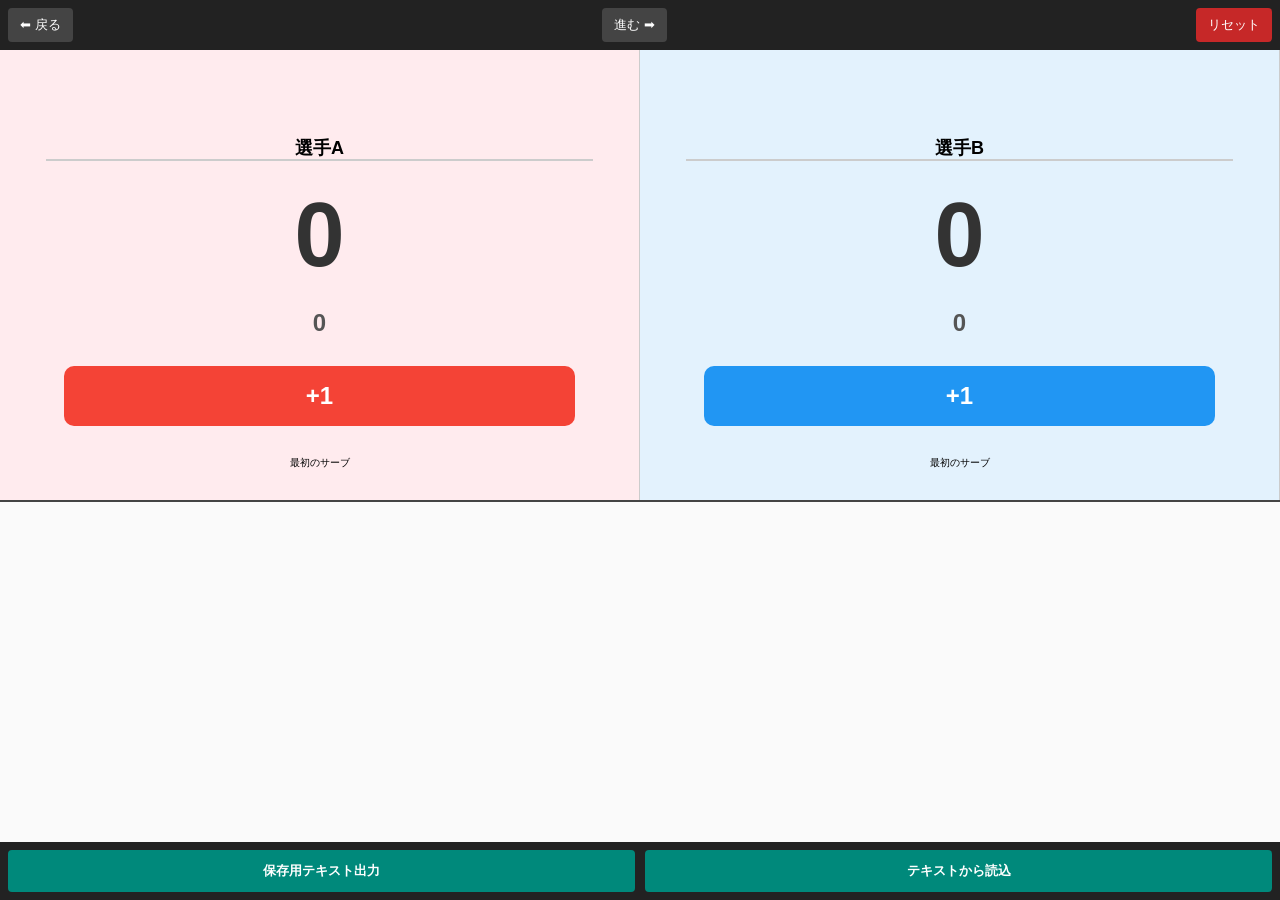
==== index.html @ 8c9dbdf0 "rename to index.html" ====
<!DOCTYPE html>
<html lang="ja">
<head>
    <meta charset="UTF-8">
    <meta name="viewport" content="width=device-width, initial-scale=1.0, maximum-scale=1.0, user-scalable=no">
    <title>卓球スコア SimpleCloud</title>
    <link rel="stylesheet" href="styles.css">
</head>
<body>

    <div class="header">
        <button onclick="undo()">⬅ 戻る</button>
        <button onclick="redo()">進む ➡</button>
        <button onclick="resetAll()" style="background:#c62828;">リセット</button>
    </div>

    <div class="match-area">
        <div id="zone1" class="player-zone p1">
            <div class="serve-indicator">SERVE 🏓</div>
            <input type="text" id="name1" class="player-name" value="選手A">
            <div id="score1" class="score-display">0</div>
            <div class="set-count" id="sets1">0</div>
            <button class="add-btn" onclick="addPoint(1)">+1</button>
            <button onclick="setInitialServer(1)" style="font-size:10px; border:none; background:none;">最初のサーブ</button>
        </div>
        <div id="zone2" class="player-zone p2">
            <div class="serve-indicator">SERVE 🏓</div>
            <input type="text" id="name2" class="player-name" value="選手B">
            <div id="score2" class="score-display">0</div>
            <div class="set-count" id="sets2">0</div>
            <button class="add-btn" onclick="addPoint(2)">+1</button>
            <button onclick="setInitialServer(2)" style="font-size:10px; border:none; background:none;">最初のサーブ</button>
        </div>
    </div>

    <div class="history-container" id="history"></div>

    <div class="footer">
        <button onclick="exportData()">保存用テキスト出力</button>
        <button onclick="importData()">テキストから読込</button>
    </div>

    <script src="script.js"></script>
</body>
</html>
---- styles.css ----
:root {
            --player1-bg: #ffebee; --player1-accent: #f44336;
            --player2-bg: #e3f2fd; --player2-accent: #2196f3;
            --serve-color: #ffd700;
        }
        body { font-family: sans-serif; margin: 0; height: 100vh; display: flex; flex-direction: column; background: #333; color: #333; overflow: hidden; }
        .header { display: flex; justify-content: space-between; background: #222; padding: 8px; }
        .header button { background: #444; color: white; border: none; padding: 8px 12px; border-radius: 4px; }
        .match-area { display: flex; flex: 0 0 50%; background: #fff; }
        .player-zone { flex: 1; display: flex; flex-direction: column; align-items: center; justify-content: space-evenly; position: relative; border-right: 1px solid #ccc; }
        .p1 { background-color: var(--player1-bg); }
        .p2 { background-color: var(--player2-bg); }
        .serve-indicator { height: 24px; font-size: 12px; font-weight: bold; padding: 2px 10px; border-radius: 12px; visibility: hidden; }
        .serving .serve-indicator { visibility: visible; background: var(--serve-color); }
        .player-name { width: 85%; font-size: 18px; font-weight: bold; text-align: center; border: none; background: transparent; border-bottom: 2px solid #ccc; }
        .score-display { font-size: 90px; font-weight: bold; line-height: 1; }
        .set-count { font-size: 24px; font-weight: bold; color: #555; }
        .add-btn { width: 80%; height: 60px; font-size: 24px; font-weight: bold; border: none; border-radius: 10px; color: white; }
        .p1 .add-btn { background-color: var(--player1-accent); }
        .p2 .add-btn { background-color: var(--player2-accent); }
        .history-container { flex: 1; overflow-y: auto; background: #fafafa; padding: 10px; border-top: 2px solid #444; }
        .history-item { display: flex; justify-content: space-between; padding: 4px 8px; margin-bottom: 2px; background: white; font-size: 12px; border-bottom: 1px solid #ddd; }
        .footer { display: flex; padding: 8px; background: #222; gap: 10px; }
        .footer button { flex: 1; padding: 12px; border: none; border-radius: 4px; background: #00897b; color: white; font-weight: bold; }
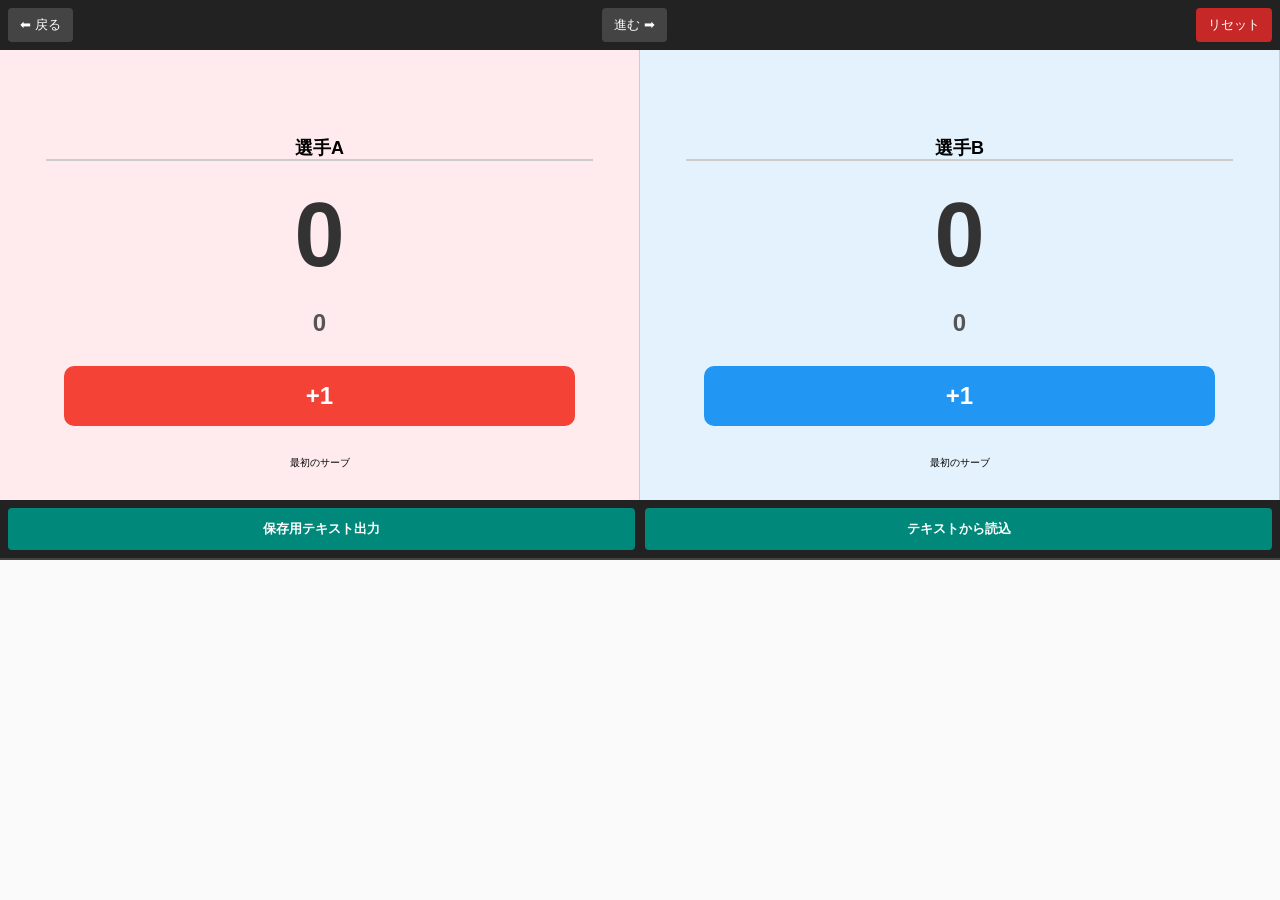
==== commit 8c17a948: "move save/load above a history" ====
--- a/index.html
+++ b/index.html
@@ -33,13 +33,13 @@
         </div>
     </div>
 
-    <div class="history-container" id="history"></div>
-
     <div class="footer">
         <button onclick="exportData()">保存用テキスト出力</button>
         <button onclick="importData()">テキストから読込</button>
     </div>
 
+    <div class="history-container" id="history"></div>
+
     <script src="script.js"></script>
 </body>
 </html>
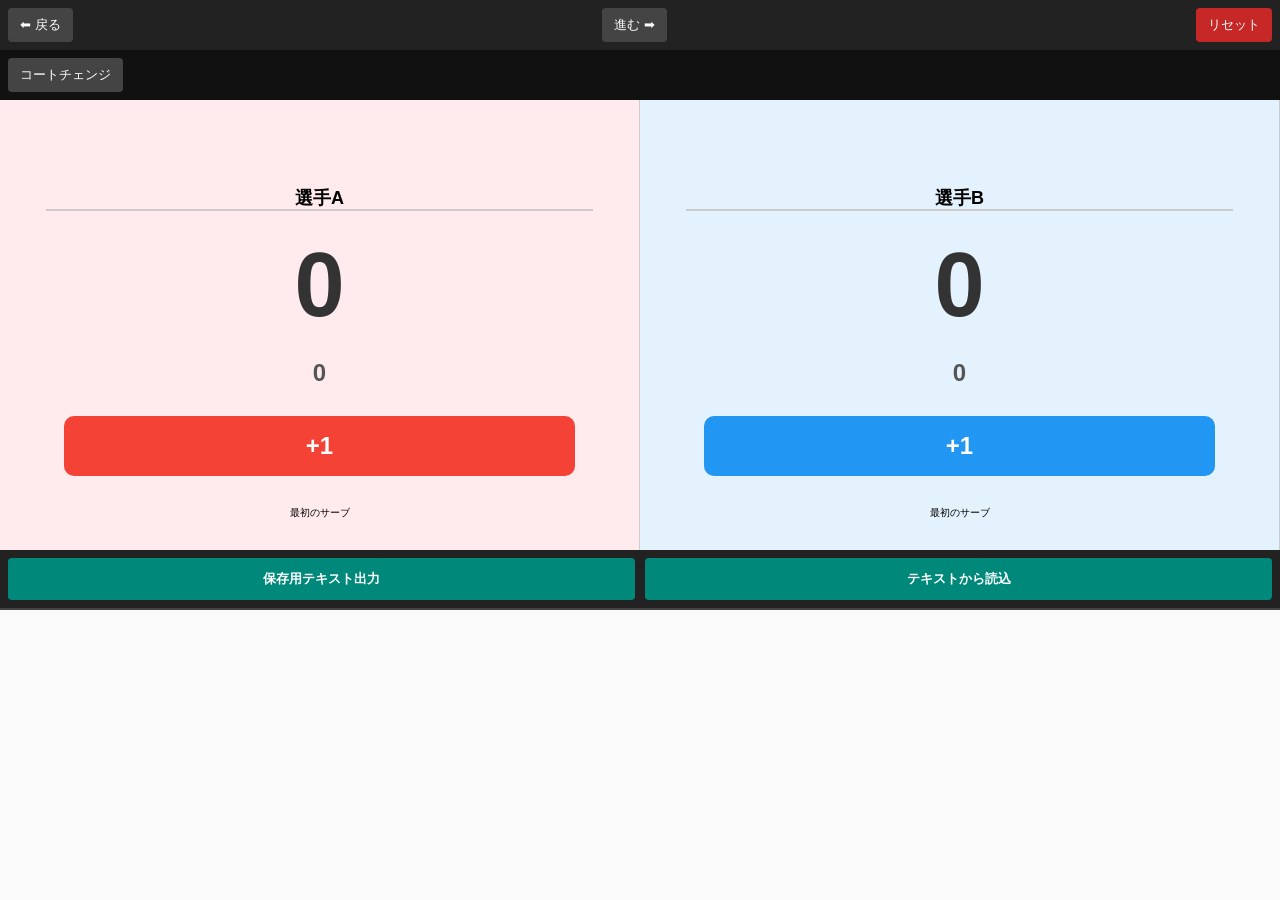
==== commit 4d46bdd9: "add coat change" ====
--- a/index.html
+++ b/index.html
@@ -12,6 +12,10 @@
         <button onclick="undo()">⬅ 戻る</button>
         <button onclick="redo()">進む ➡</button>
         <button onclick="resetAll()" style="background:#c62828;">リセット</button>
+    </div>
+
+    <div class="top-bar">
+        <button onclick="swapCourts()">コートチェンジ</button>
     </div>
 
     <div class="match-area">
--- a/styles.css
+++ b/styles.css
@@ -4,8 +4,9 @@
             --serve-color: #ffd700;
         }
         body { font-family: sans-serif; margin: 0; height: 100vh; display: flex; flex-direction: column; background: #333; color: #333; overflow: hidden; }
+        .top-bar { display: flex; justify-content: flex-start; background: #111; padding: 8px; }
+        .top-bar button, .header button { background: #444; color: white; border: none; padding: 8px 12px; border-radius: 4px; }
         .header { display: flex; justify-content: space-between; background: #222; padding: 8px; }
-        .header button { background: #444; color: white; border: none; padding: 8px 12px; border-radius: 4px; }
         .match-area { display: flex; flex: 0 0 50%; background: #fff; }
         .player-zone { flex: 1; display: flex; flex-direction: column; align-items: center; justify-content: space-evenly; position: relative; border-right: 1px solid #ccc; }
         .p1 { background-color: var(--player1-bg); }
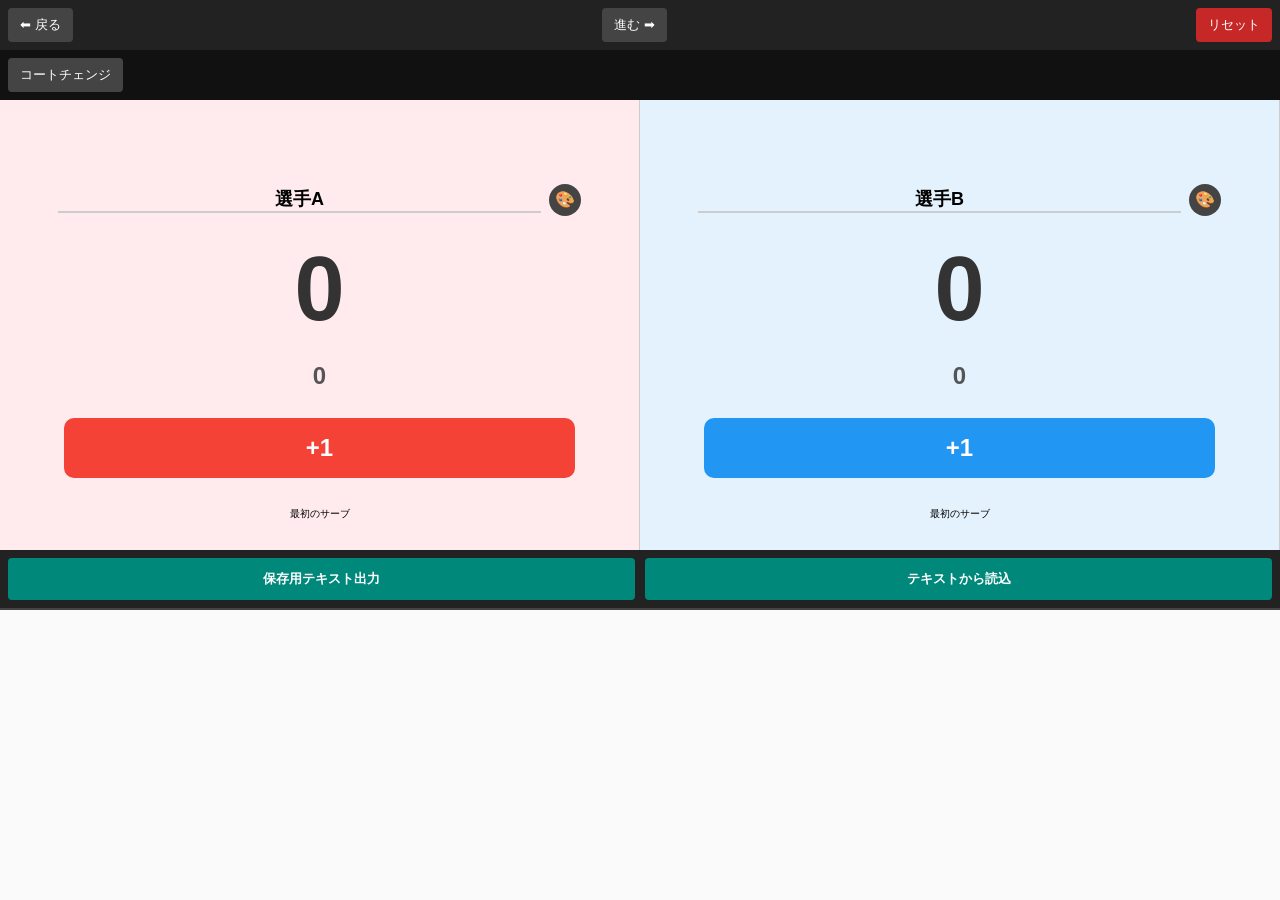
==== commit 5d40e60d: "add color pallete for players" ====
--- a/index.html
+++ b/index.html
@@ -21,7 +21,17 @@
     <div class="match-area">
         <div id="zone1" class="player-zone p1">
             <div class="serve-indicator">SERVE 🏓</div>
-            <input type="text" id="name1" class="player-name" value="選手A">
+            <div class="player-name-row">
+                <input type="text" id="name1" class="player-name" value="選手A">
+                <button type="button" class="color-icon" onclick="togglePalette(1)" title="色を変更">🎨</button>
+            </div>
+            <div class="color-palette" id="palette1" aria-hidden="true">
+                <button type="button" class="color-swatch" style="background:#f44336;" onclick="selectPlayerColor(1, '#f44336')"></button>
+                <button type="button" class="color-swatch" style="background:#ff9800;" onclick="selectPlayerColor(1, '#ff9800')"></button>
+                <button type="button" class="color-swatch" style="background:#4caf50;" onclick="selectPlayerColor(1, '#4caf50')"></button>
+                <button type="button" class="color-swatch" style="background:#3f51b5;" onclick="selectPlayerColor(1, '#3f51b5')"></button>
+                <button type="button" class="color-swatch" style="background:#9c27b0;" onclick="selectPlayerColor(1, '#9c27b0')"></button>
+            </div>
             <div id="score1" class="score-display">0</div>
             <div class="set-count" id="sets1">0</div>
             <button class="add-btn" onclick="addPoint(1)">+1</button>
@@ -29,7 +39,17 @@
         </div>
         <div id="zone2" class="player-zone p2">
             <div class="serve-indicator">SERVE 🏓</div>
-            <input type="text" id="name2" class="player-name" value="選手B">
+            <div class="player-name-row">
+                <input type="text" id="name2" class="player-name" value="選手B">
+                <button type="button" class="color-icon" onclick="togglePalette(2)" title="色を変更">🎨</button>
+            </div>
+            <div class="color-palette" id="palette2" aria-hidden="true">
+                <button type="button" class="color-swatch" style="background:#2196f3;" onclick="selectPlayerColor(2, '#2196f3')"></button>
+                <button type="button" class="color-swatch" style="background:#00bcd4;" onclick="selectPlayerColor(2, '#00bcd4')"></button>
+                <button type="button" class="color-swatch" style="background:#8bc34a;" onclick="selectPlayerColor(2, '#8bc34a')"></button>
+                <button type="button" class="color-swatch" style="background:#ffeb3b;" onclick="selectPlayerColor(2, '#ffeb3b')"></button>
+                <button type="button" class="color-swatch" style="background:#795548;" onclick="selectPlayerColor(2, '#795548')"></button>
+            </div>
             <div id="score2" class="score-display">0</div>
             <div class="set-count" id="sets2">0</div>
             <button class="add-btn" onclick="addPoint(2)">+1</button>
--- a/styles.css
+++ b/styles.css
@@ -13,7 +13,12 @@
         .p2 { background-color: var(--player2-bg); }
         .serve-indicator { height: 24px; font-size: 12px; font-weight: bold; padding: 2px 10px; border-radius: 12px; visibility: hidden; }
         .serving .serve-indicator { visibility: visible; background: var(--serve-color); }
-        .player-name { width: 85%; font-size: 18px; font-weight: bold; text-align: center; border: none; background: transparent; border-bottom: 2px solid #ccc; }
+        .player-name-row { display: flex; align-items: center; justify-content: center; gap: 8px; width: 100%; }
+        .player-name { width: 75%; font-size: 18px; font-weight: bold; text-align: center; border: none; background: transparent; border-bottom: 2px solid #ccc; }
+        .color-icon { width: 32px; height: 32px; border-radius: 50%; border: none; cursor: pointer; background: #444; color: white; font-size: 16px; line-height: 1; }
+        .color-palette { display: none; position: absolute; top: 58px; left: 50%; transform: translateX(-50%); background: rgba(255,255,255,0.96); padding: 6px; border: 1px solid #ccc; border-radius: 8px; box-shadow: 0 4px 10px rgba(0,0,0,0.16); z-index: 10; }
+        .color-palette.show { display: flex; }
+        .color-swatch { width: 28px; height: 28px; border-radius: 50%; border: 2px solid white; margin: 2px; padding: 0; cursor: pointer; }
         .score-display { font-size: 90px; font-weight: bold; line-height: 1; }
         .set-count { font-size: 24px; font-weight: bold; color: #555; }
         .add-btn { width: 80%; height: 60px; font-size: 24px; font-weight: bold; border: none; border-radius: 10px; color: white; }
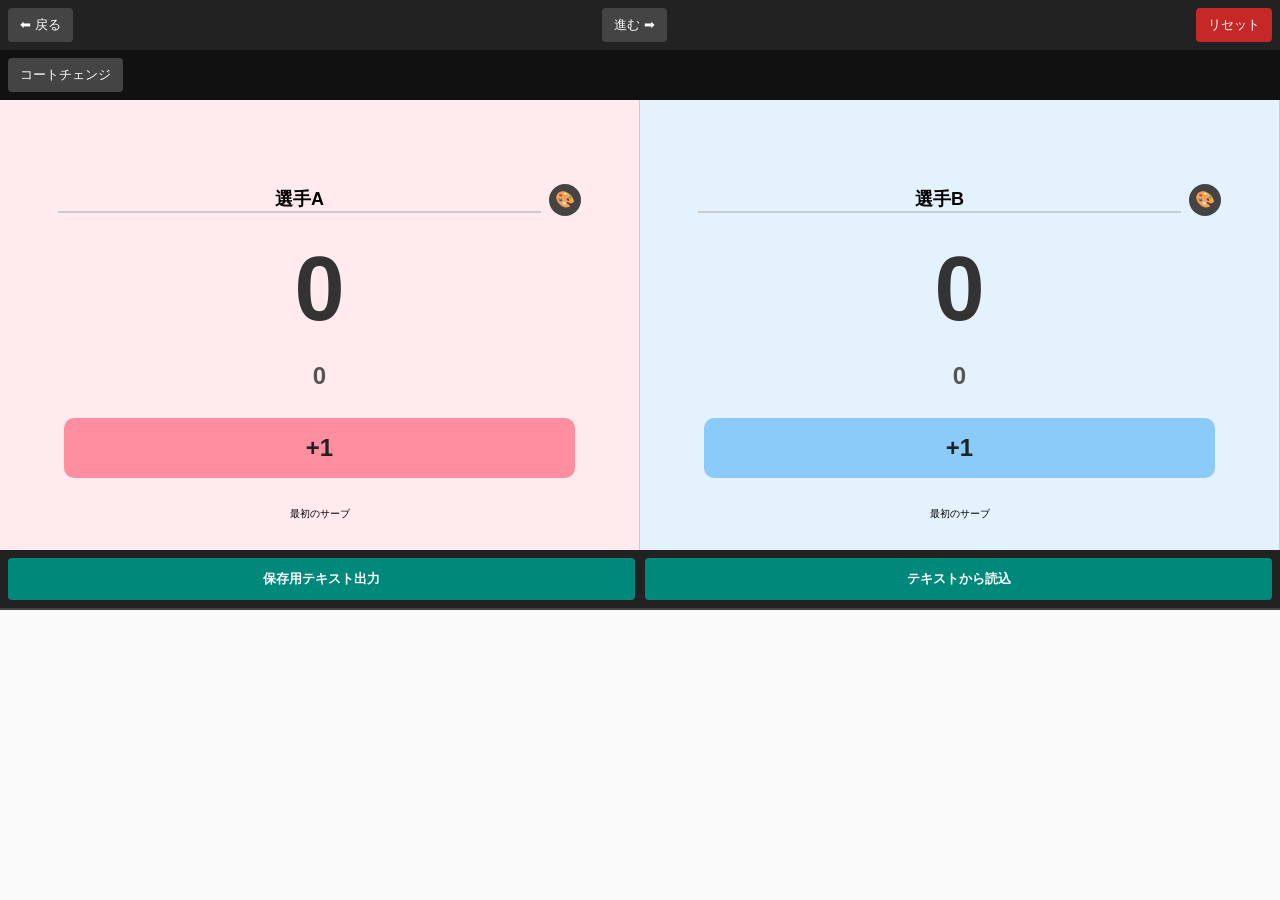
==== commit 7012be03: "25 custom colors" ====
--- a/index.html
+++ b/index.html
@@ -27,10 +27,30 @@
             </div>
             <div class="color-palette" id="palette1" aria-hidden="true">
                 <button type="button" class="color-swatch" style="background:#f44336;" onclick="selectPlayerColor(1, '#f44336')"></button>
+                <button type="button" class="color-swatch" style="background:#e91e63;" onclick="selectPlayerColor(1, '#e91e63')"></button>
+                <button type="button" class="color-swatch" style="background:#9c27b0;" onclick="selectPlayerColor(1, '#9c27b0')"></button>
+                <button type="button" class="color-swatch" style="background:#673ab7;" onclick="selectPlayerColor(1, '#673ab7')"></button>
+                <button type="button" class="color-swatch" style="background:#3f51b5;" onclick="selectPlayerColor(1, '#3f51b5')"></button>
+                <button type="button" class="color-swatch" style="background:#2196f3;" onclick="selectPlayerColor(1, '#2196f3')"></button>
+                <button type="button" class="color-swatch" style="background:#03a9f4;" onclick="selectPlayerColor(1, '#03a9f4')"></button>
+                <button type="button" class="color-swatch" style="background:#00bcd4;" onclick="selectPlayerColor(1, '#00bcd4')"></button>
+                <button type="button" class="color-swatch" style="background:#009688;" onclick="selectPlayerColor(1, '#009688')"></button>
+                <button type="button" class="color-swatch" style="background:#4caf50;" onclick="selectPlayerColor(1, '#4caf50')"></button>
+                <button type="button" class="color-swatch" style="background:#8bc34a;" onclick="selectPlayerColor(1, '#8bc34a')"></button>
+                <button type="button" class="color-swatch" style="background:#cddc39;" onclick="selectPlayerColor(1, '#cddc39')"></button>
+                <button type="button" class="color-swatch" style="background:#ffeb3b;" onclick="selectPlayerColor(1, '#ffeb3b')"></button>
+                <button type="button" class="color-swatch" style="background:#ffc107;" onclick="selectPlayerColor(1, '#ffc107')"></button>
                 <button type="button" class="color-swatch" style="background:#ff9800;" onclick="selectPlayerColor(1, '#ff9800')"></button>
-                <button type="button" class="color-swatch" style="background:#4caf50;" onclick="selectPlayerColor(1, '#4caf50')"></button>
-                <button type="button" class="color-swatch" style="background:#3f51b5;" onclick="selectPlayerColor(1, '#3f51b5')"></button>
-                <button type="button" class="color-swatch" style="background:#9c27b0;" onclick="selectPlayerColor(1, '#9c27b0')"></button>
+                <button type="button" class="color-swatch" style="background:#ff5722;" onclick="selectPlayerColor(1, '#ff5722')"></button>
+                <button type="button" class="color-swatch" style="background:#795548;" onclick="selectPlayerColor(1, '#795548')"></button>
+                <button type="button" class="color-swatch" style="background:#9e9e9e;" onclick="selectPlayerColor(1, '#9e9e9e')"></button>
+                <button type="button" class="color-swatch" style="background:#607d8b;" onclick="selectPlayerColor(1, '#607d8b')"></button>
+                <button type="button" class="color-swatch" style="background:#546e7a;" onclick="selectPlayerColor(1, '#546e7a')"></button>
+                <button type="button" class="color-swatch" style="background:#ad1457;" onclick="selectPlayerColor(1, '#ad1457')"></button>
+                <button type="button" class="color-swatch" style="background:#7b1fa2;" onclick="selectPlayerColor(1, '#7b1fa2')"></button>
+                <button type="button" class="color-swatch" style="background:#0288d1;" onclick="selectPlayerColor(1, '#0288d1')"></button>
+                <button type="button" class="color-swatch" style="background:#388e3c;" onclick="selectPlayerColor(1, '#388e3c')"></button>
+                <button type="button" class="color-swatch" style="background:#f57f17;" onclick="selectPlayerColor(1, '#f57f17')"></button>
             </div>
             <div id="score1" class="score-display">0</div>
             <div class="set-count" id="sets1">0</div>
@@ -44,11 +64,31 @@
                 <button type="button" class="color-icon" onclick="togglePalette(2)" title="色を変更">🎨</button>
             </div>
             <div class="color-palette" id="palette2" aria-hidden="true">
+                <button type="button" class="color-swatch" style="background:#f44336;" onclick="selectPlayerColor(2, '#f44336')"></button>
+                <button type="button" class="color-swatch" style="background:#e91e63;" onclick="selectPlayerColor(2, '#e91e63')"></button>
+                <button type="button" class="color-swatch" style="background:#9c27b0;" onclick="selectPlayerColor(2, '#9c27b0')"></button>
+                <button type="button" class="color-swatch" style="background:#673ab7;" onclick="selectPlayerColor(2, '#673ab7')"></button>
+                <button type="button" class="color-swatch" style="background:#3f51b5;" onclick="selectPlayerColor(2, '#3f51b5')"></button>
                 <button type="button" class="color-swatch" style="background:#2196f3;" onclick="selectPlayerColor(2, '#2196f3')"></button>
+                <button type="button" class="color-swatch" style="background:#03a9f4;" onclick="selectPlayerColor(2, '#03a9f4')"></button>
                 <button type="button" class="color-swatch" style="background:#00bcd4;" onclick="selectPlayerColor(2, '#00bcd4')"></button>
+                <button type="button" class="color-swatch" style="background:#009688;" onclick="selectPlayerColor(2, '#009688')"></button>
+                <button type="button" class="color-swatch" style="background:#4caf50;" onclick="selectPlayerColor(2, '#4caf50')"></button>
                 <button type="button" class="color-swatch" style="background:#8bc34a;" onclick="selectPlayerColor(2, '#8bc34a')"></button>
+                <button type="button" class="color-swatch" style="background:#cddc39;" onclick="selectPlayerColor(2, '#cddc39')"></button>
                 <button type="button" class="color-swatch" style="background:#ffeb3b;" onclick="selectPlayerColor(2, '#ffeb3b')"></button>
+                <button type="button" class="color-swatch" style="background:#ffc107;" onclick="selectPlayerColor(2, '#ffc107')"></button>
+                <button type="button" class="color-swatch" style="background:#ff9800;" onclick="selectPlayerColor(2, '#ff9800')"></button>
+                <button type="button" class="color-swatch" style="background:#ff5722;" onclick="selectPlayerColor(2, '#ff5722')"></button>
                 <button type="button" class="color-swatch" style="background:#795548;" onclick="selectPlayerColor(2, '#795548')"></button>
+                <button type="button" class="color-swatch" style="background:#9e9e9e;" onclick="selectPlayerColor(2, '#9e9e9e')"></button>
+                <button type="button" class="color-swatch" style="background:#607d8b;" onclick="selectPlayerColor(2, '#607d8b')"></button>
+                <button type="button" class="color-swatch" style="background:#546e7a;" onclick="selectPlayerColor(2, '#546e7a')"></button>
+                <button type="button" class="color-swatch" style="background:#ad1457;" onclick="selectPlayerColor(2, '#ad1457')"></button>
+                <button type="button" class="color-swatch" style="background:#7b1fa2;" onclick="selectPlayerColor(2, '#7b1fa2')"></button>
+                <button type="button" class="color-swatch" style="background:#0288d1;" onclick="selectPlayerColor(2, '#0288d1')"></button>
+                <button type="button" class="color-swatch" style="background:#388e3c;" onclick="selectPlayerColor(2, '#388e3c')"></button>
+                <button type="button" class="color-swatch" style="background:#f57f17;" onclick="selectPlayerColor(2, '#f57f17')"></button>
             </div>
             <div id="score2" class="score-display">0</div>
             <div class="set-count" id="sets2">0</div>
--- a/styles.css
+++ b/styles.css
@@ -16,14 +16,12 @@
         .player-name-row { display: flex; align-items: center; justify-content: center; gap: 8px; width: 100%; }
         .player-name { width: 75%; font-size: 18px; font-weight: bold; text-align: center; border: none; background: transparent; border-bottom: 2px solid #ccc; }
         .color-icon { width: 32px; height: 32px; border-radius: 50%; border: none; cursor: pointer; background: #444; color: white; font-size: 16px; line-height: 1; }
-        .color-palette { display: none; position: absolute; top: 58px; left: 50%; transform: translateX(-50%); background: rgba(255,255,255,0.96); padding: 6px; border: 1px solid #ccc; border-radius: 8px; box-shadow: 0 4px 10px rgba(0,0,0,0.16); z-index: 10; }
-        .color-palette.show { display: flex; }
-        .color-swatch { width: 28px; height: 28px; border-radius: 50%; border: 2px solid white; margin: 2px; padding: 0; cursor: pointer; }
+        .color-palette { display: none; position: absolute; top: 58px; left: 50%; transform: translateX(-50%); background: rgba(255,255,255,0.96); padding: 8px; border: 1px solid #ccc; border-radius: 8px; box-shadow: 0 4px 10px rgba(0,0,0,0.16); z-index: 10; grid-template-columns: repeat(5, 32px); gap: 6px; }
+        .color-palette.show { display: grid; }
+        .color-swatch { width: 32px; height: 32px; border-radius: 50%; border: 2px solid white; padding: 0; cursor: pointer; }
         .score-display { font-size: 90px; font-weight: bold; line-height: 1; }
         .set-count { font-size: 24px; font-weight: bold; color: #555; }
-        .add-btn { width: 80%; height: 60px; font-size: 24px; font-weight: bold; border: none; border-radius: 10px; color: white; }
-        .p1 .add-btn { background-color: var(--player1-accent); }
-        .p2 .add-btn { background-color: var(--player2-accent); }
+        .add-btn { width: 80%; height: 60px; font-size: 24px; font-weight: bold; border: none; border-radius: 10px; color: white; transition: background-color 0.2s ease, color 0.2s ease; }
         .history-container { flex: 1; overflow-y: auto; background: #fafafa; padding: 10px; border-top: 2px solid #444; }
         .history-item { display: flex; justify-content: space-between; padding: 4px 8px; margin-bottom: 2px; background: white; font-size: 12px; border-bottom: 1px solid #ddd; }
         .footer { display: flex; padding: 8px; background: #222; gap: 10px; }
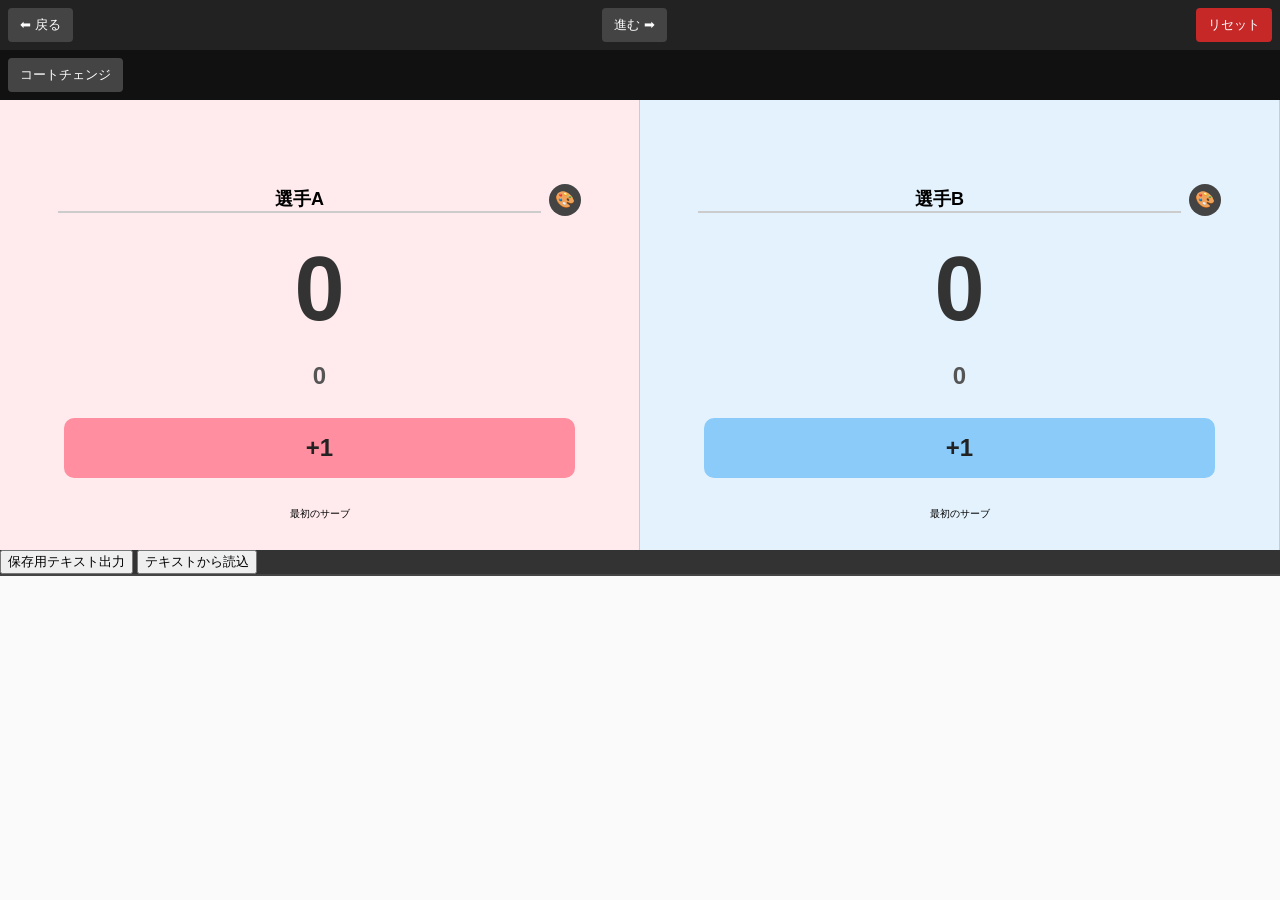
==== commit 5a09771e: "fix:player1,2 confusing after coat change" ====
--- a/index.html
+++ b/index.html
@@ -54,7 +54,7 @@
             </div>
             <div id="score1" class="score-display">0</div>
             <div class="set-count" id="sets1">0</div>
-            <button class="add-btn" onclick="addPoint(1)">+1</button>
+            <button id="add-btn1" class="add-btn">+1</button>
             <button onclick="setInitialServer(1)" style="font-size:10px; border:none; background:none;">最初のサーブ</button>
         </div>
         <div id="zone2" class="player-zone p2">
@@ -92,7 +92,8 @@
             </div>
             <div id="score2" class="score-display">0</div>
             <div class="set-count" id="sets2">0</div>
-            <button class="add-btn" onclick="addPoint(2)">+1</button>
+            <button id="add-btn2" class="add-btn">+1</button>
+            <!-- <button class="add-btn" onclick="addPoint(2)">+1</button> -->
             <button onclick="setInitialServer(2)" style="font-size:10px; border:none; background:none;">最初のサーブ</button>
         </div>
     </div>
--- a/styles.css
+++ b/styles.css
@@ -23,6 +23,102 @@
         .set-count { font-size: 24px; font-weight: bold; color: #555; }
         .add-btn { width: 80%; height: 60px; font-size: 24px; font-weight: bold; border: none; border-radius: 10px; color: white; transition: background-color 0.2s ease, color 0.2s ease; }
         .history-container { flex: 1; overflow-y: auto; background: #fafafa; padding: 10px; border-top: 2px solid #444; }
-        .history-item { display: flex; justify-content: space-between; padding: 4px 8px; margin-bottom: 2px; background: white; font-size: 12px; border-bottom: 1px solid #ddd; }
-        .footer { display: flex; padding: 8px; background: #222; gap: 10px; }
-        .footer button { flex: 1; padding: 12px; border: none; border-radius: 4px; background: #00897b; color: white; font-weight: bold; }+        /* .history-item { display: flex; justify-content: space-between; padding: 4px 8px; margin-bottom: 2px; background: white; font-size: 12px; border-bottom: 1px solid #ddd; } */
+        .history-item {
+        /* flexを解除するか、開始位置を左端に固定する */
+        display: flex;
+        justify-content: flex-start; /* 左端から順に並べる */
+        padding: 4px 8px;
+        margin-bottom: 2px;
+        background: white;
+        font-size: 12px;
+        border-bottom: 1px solid #ddd;
+        /* --- ここが重要 --- */
+        /* 1. 全ての文字の幅を同じにする等幅フォントを指定 */
+        font-family: "Courier New", Consolas, Monaco, "BIZ UDゴシック", monospace;
+        
+        /* 2. 連続する半角スペースが消えないようにする */
+        white-space: pre;
+        }
+
+        .history-item span {
+            /* 各スパンの間に一律の隙間を作る（必要に応じて） */
+            margin-right: 12px;
+            .footer { display: flex; padding: 8px; background: #222; gap: 10px; }
+            .footer button { flex: 1; padding: 12px; border: none; border-radius: 4px; background: #00897b; color: white; font-weight: bold; }
+        }
+        /* フリック関連スタイル */
+        .action-menu {
+            position: fixed;
+            background: white;
+            border: 2px solid #333;
+            border-radius: 8px;
+            padding: 8px;
+            z-index: 1000;
+            box-shadow: 0 4px 16px rgba(0,0,0,0.3);
+            min-width: 160px;
+        }
+        .flick-info {
+            font-size: 12px;
+            font-weight: bold;
+            padding: 6px;
+            margin-bottom: 4px;
+            border-bottom: 1px solid #ddd;
+            text-align: center;
+            background: #f5f5f5;
+            border-radius: 4px;
+        }
+        .menu-buttons {
+            display: grid;
+            grid-template-columns: 1fr 1fr;
+            gap: 4px;
+        }
+        .menu-buttons button {
+            padding: 8px;
+            font-size: 14px;
+            font-weight: bold;
+            border: 1px solid #ddd;
+            background: #fff;
+            border-radius: 4px;
+            cursor: pointer;
+            transition: background 0.1s;
+        }
+        .menu-buttons button:hover {
+            background: #e3f2fd;
+        }
+        
+        .flick-guide {
+            position: fixed;
+            width: 224px;
+            height: 224px;
+            background: rgba(0,0,0,0.8);
+            border-radius: 50%;
+            z-index: 999;
+            display: grid;
+            grid-template-columns: 1fr 1fr 1fr;
+            grid-template-rows: 1fr 1fr 1fr;
+            gap: 2px;
+            padding: 8px;
+            box-sizing: border-box;
+            align-items: center;
+            justify-items: center;
+        }
+        .guide-title {
+            display: none; /* タイトル削除 */
+        }
+        .guide-item {
+            color: white;
+            font-size: 12px;
+            font-weight: bold;
+            text-align: center;
+            padding: 2px;
+            border-radius: 4px;
+            width: 100%;
+            height: 100%;
+            display: flex;
+            align-items: center;
+            justify-content: center;
+        }
+        .guide-item.atk { background: rgba(244, 67, 54, 0.8); } /* 赤: 攻撃 */
+        .guide-item.pas { background: rgba(33, 150, 243, 0.8); } /* 青: 維持 */
+        .guide-item.def { background: rgba(76, 175, 80, 0.8); } /* 緑: 守り */
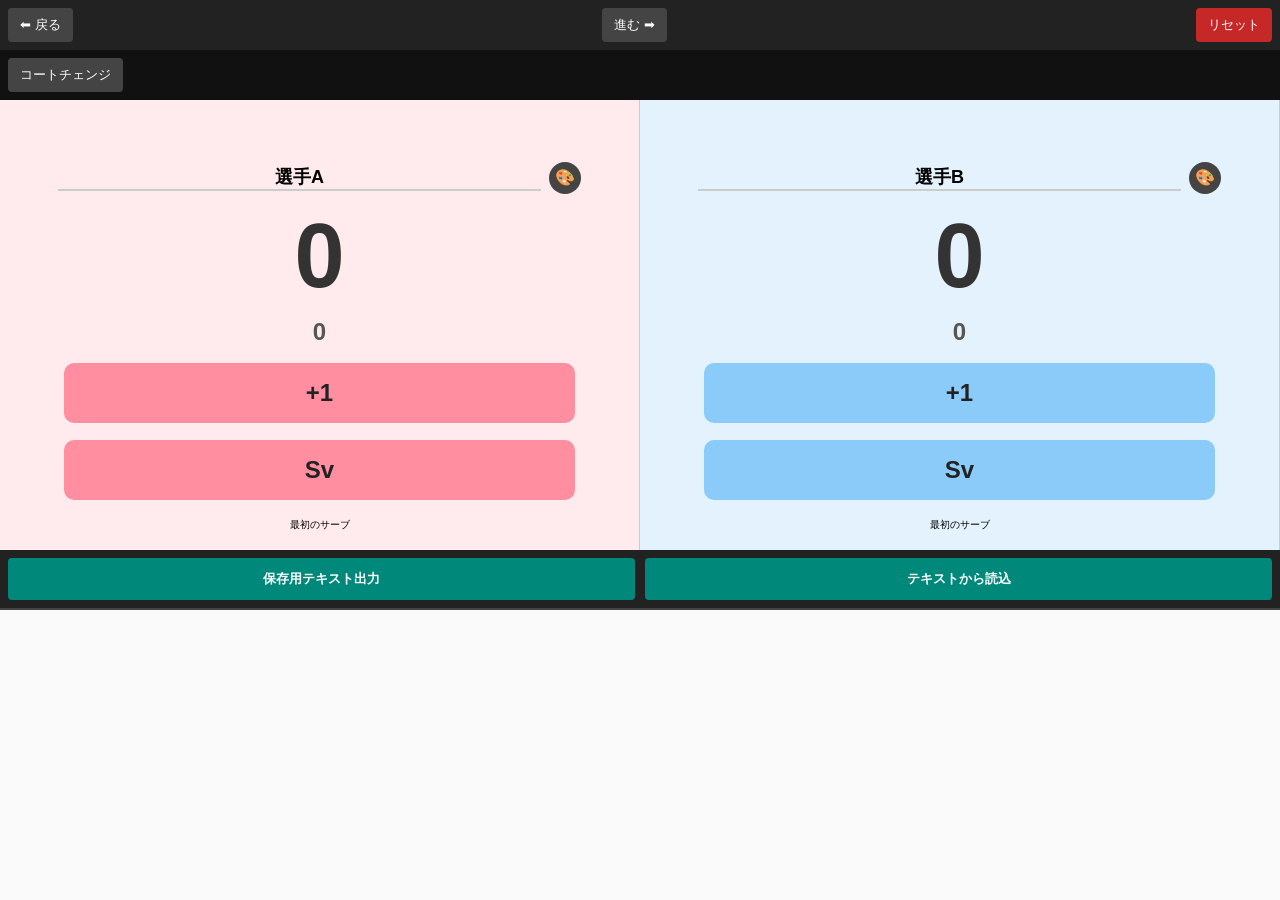
==== commit 82b424aa: "add serve point actions Co-authored-by: Copilot <copilot@github.com>" ====
--- a/index.html
+++ b/index.html
@@ -55,6 +55,7 @@
             <div id="score1" class="score-display">0</div>
             <div class="set-count" id="sets1">0</div>
             <button id="add-btn1" class="add-btn">+1</button>
+            <button id="serve-btn1" class="add-btn">Sv</button>
             <button onclick="setInitialServer(1)" style="font-size:10px; border:none; background:none;">最初のサーブ</button>
         </div>
         <div id="zone2" class="player-zone p2">
@@ -93,6 +94,8 @@
             <div id="score2" class="score-display">0</div>
             <div class="set-count" id="sets2">0</div>
             <button id="add-btn2" class="add-btn">+1</button>
+            <button id="serve-btn2" class="add-btn">Sv</button>
+
             <!-- <button class="add-btn" onclick="addPoint(2)">+1</button> -->
             <button onclick="setInitialServer(2)" style="font-size:10px; border:none; background:none;">最初のサーブ</button>
         </div>
--- a/styles.css
+++ b/styles.css
@@ -44,9 +44,9 @@
         .history-item span {
             /* 各スパンの間に一律の隙間を作る（必要に応じて） */
             margin-right: 12px;
-            .footer { display: flex; padding: 8px; background: #222; gap: 10px; }
-            .footer button { flex: 1; padding: 12px; border: none; border-radius: 4px; background: #00897b; color: white; font-weight: bold; }
         }
+        .footer { display: flex; padding: 8px; background: #222; gap: 10px; }
+        .footer button { flex: 1; padding: 12px; border: none; border-radius: 4px; background: #00897b; color: white; font-weight: bold; }
         /* フリック関連スタイル */
         .action-menu {
             position: fixed;
@@ -65,10 +65,25 @@
             margin-bottom: 4px;
             border-bottom: 1px solid #ddd;
             text-align: center;
-            background: #f5f5f5;
+            background: #265dd5;
+            border-radius: 4px;
+        }
+        .fail-flick-info {
+            font-size: 12px;
+            font-weight: bold;
+            padding: 6px;
+            margin-bottom: 4px;
+            border-bottom: 1px solid #ddd;
+            text-align: center;
+            background: #e76b6b;
             border-radius: 4px;
         }
         .menu-buttons {
+            display: grid;
+            grid-template-columns: 1fr 1fr;
+            gap: 4px;
+        }
+        .fail-menu-buttons {
             display: grid;
             grid-template-columns: 1fr 1fr;
             gap: 4px;
@@ -78,7 +93,7 @@
             font-size: 14px;
             font-weight: bold;
             border: 1px solid #ddd;
-            background: #fff;
+            background: #39aae7;
             border-radius: 4px;
             cursor: pointer;
             transition: background 0.1s;
@@ -86,7 +101,20 @@
         .menu-buttons button:hover {
             background: #e3f2fd;
         }
-        
+        .fail-menu-buttons button {
+            padding: 8px;
+            font-size: 14px;
+            font-weight: bold;
+            border: 1px solid #ddd;
+            background: #e08484;
+            border-radius: 4px;
+            cursor: pointer;
+            transition: background 0.1s;
+        }
+        .fail-menu-buttons button:hover {
+            background: #d32f2f;
+        }
+
         .flick-guide {
             position: fixed;
             width: 224px;
@@ -119,6 +147,7 @@
             align-items: center;
             justify-content: center;
         }
+        .guide-item.ctr { background: rgba(194, 194, 194, 0.8); } /* 中央 */
         .guide-item.atk { background: rgba(244, 67, 54, 0.8); } /* 赤: 攻撃 */
         .guide-item.pas { background: rgba(33, 150, 243, 0.8); } /* 青: 維持 */
-        .guide-item.def { background: rgba(76, 175, 80, 0.8); } /* 緑: 守り */+        .guide-item.def { background: rgba(111, 111, 111, 0.8); } /* 緑: 守り */
